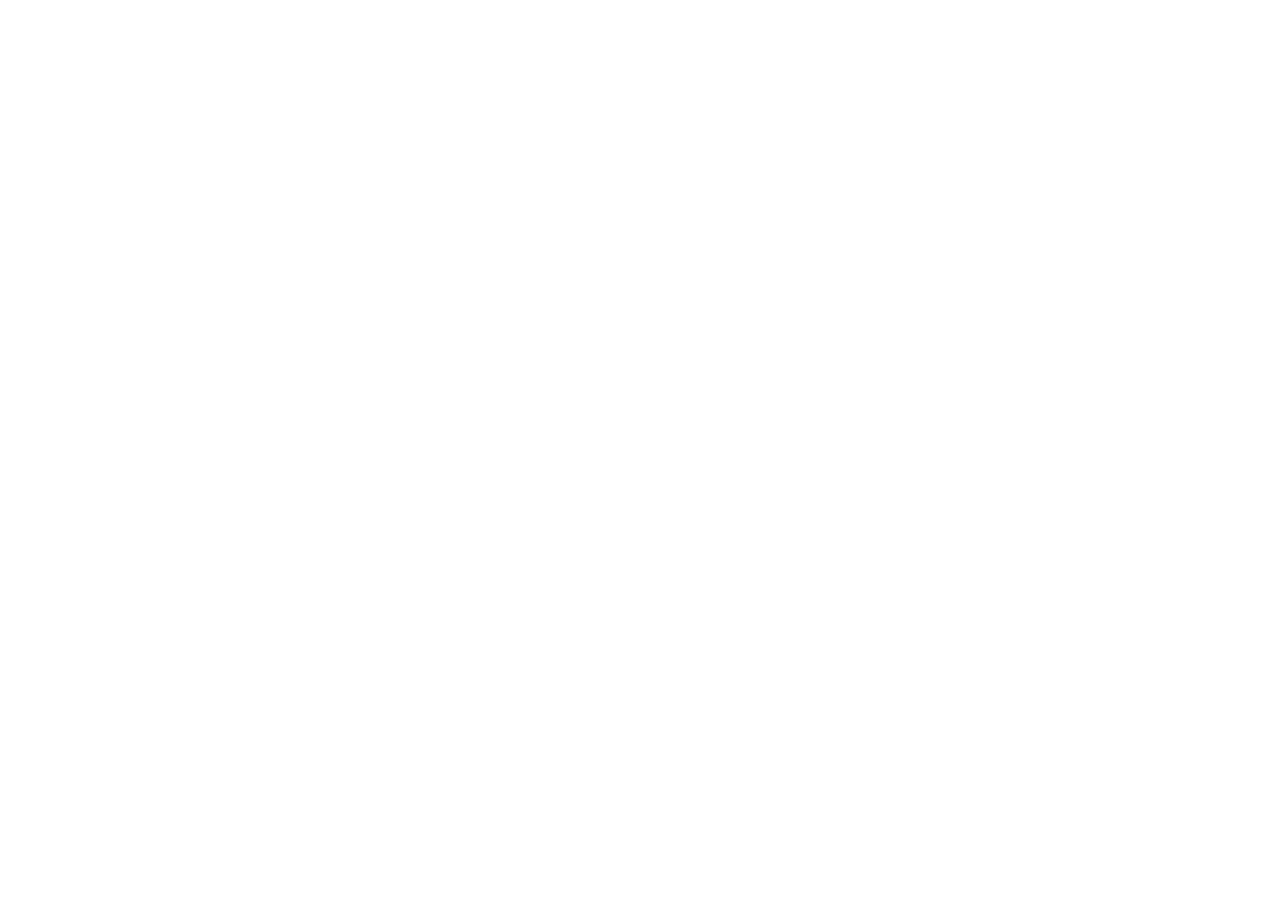
==== Floater Assignment/index.html @ 79f3ba96 "first" ====
<!doctype html>

<html lang="en">
<head>
  <meta charset="utf-8">

  <title>Home</title>

  <link rel="stylesheet" href="css/main.css?v=1.0">

</head>

<body>
  <script src="js/scripts.js"></script>
</body>
</html>
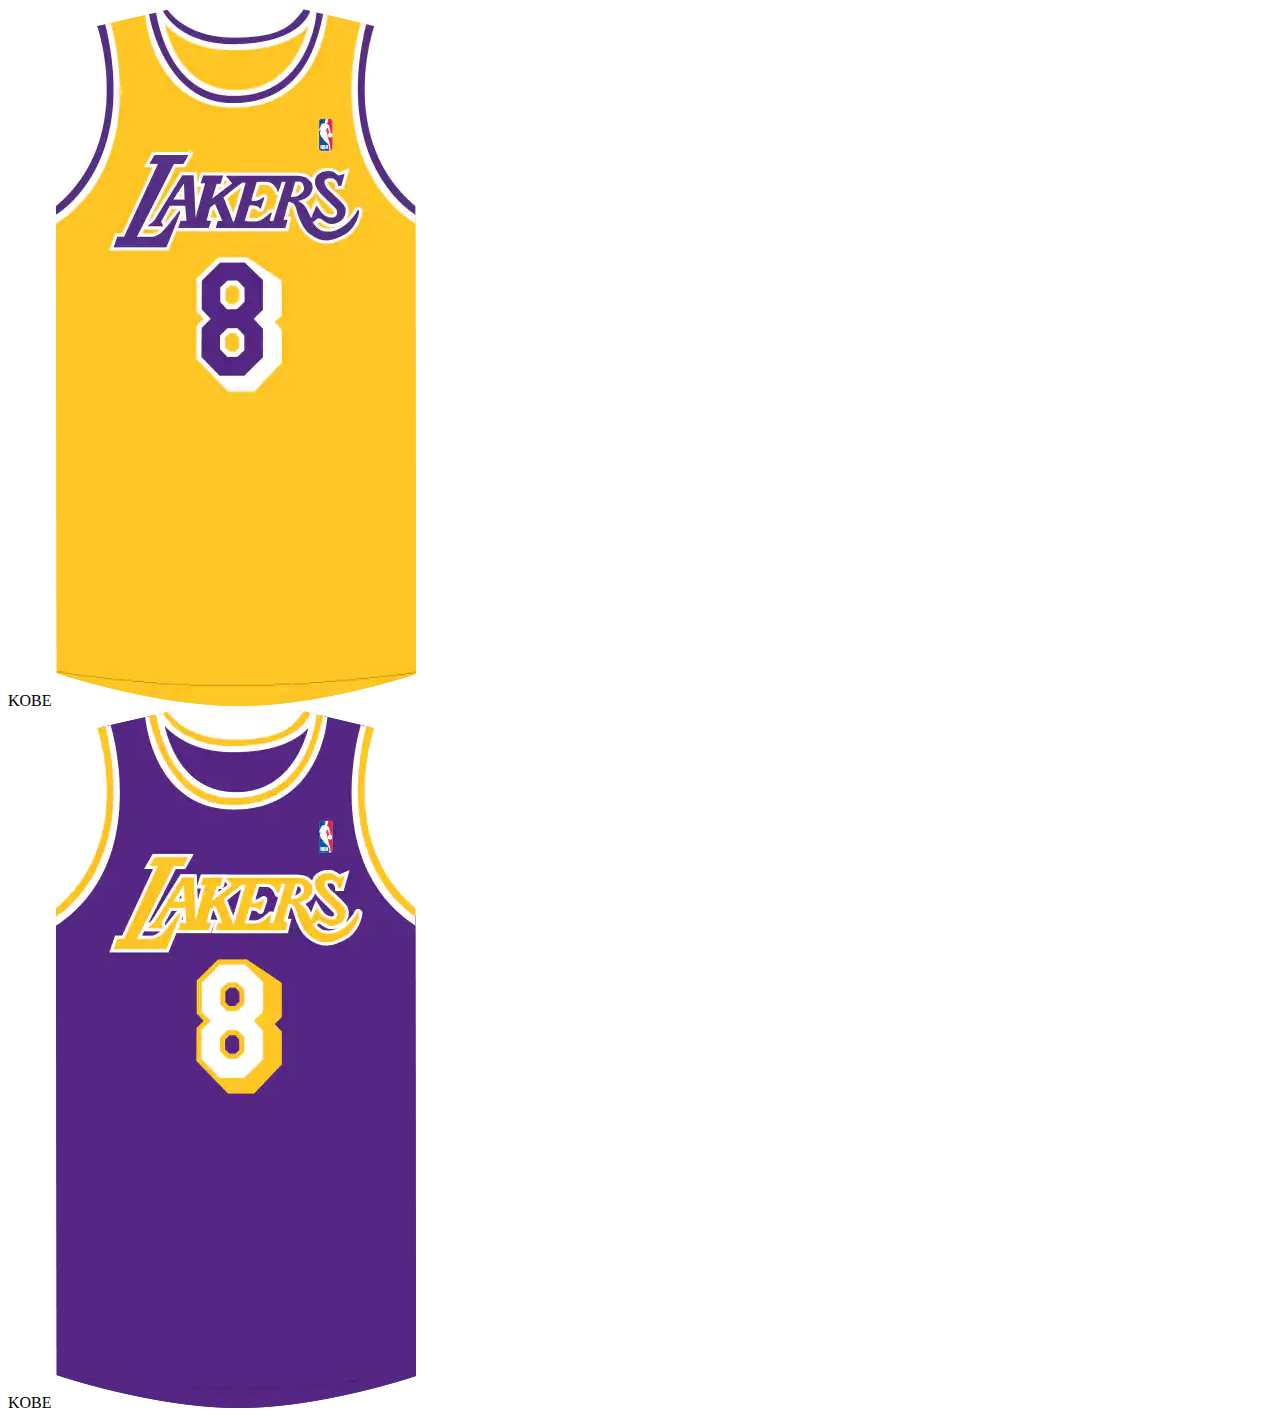
==== commit 0de623df: "new" ====
--- a/Floater Assignment/index.html
+++ b/Floater Assignment/index.html
@@ -11,6 +11,16 @@
 </head>
 
 <body>
-  <script src="js/scripts.js"></script>
+
+    <div class="col1">
+        KOBE
+        <img src="images/j1.webp" alt="classic home">
+    </div>
+
+    <div class="col2">
+        KOBE
+        <img src="images/j2.webp" alt="classic away">
+    </div>
+
 </body>
 </html>